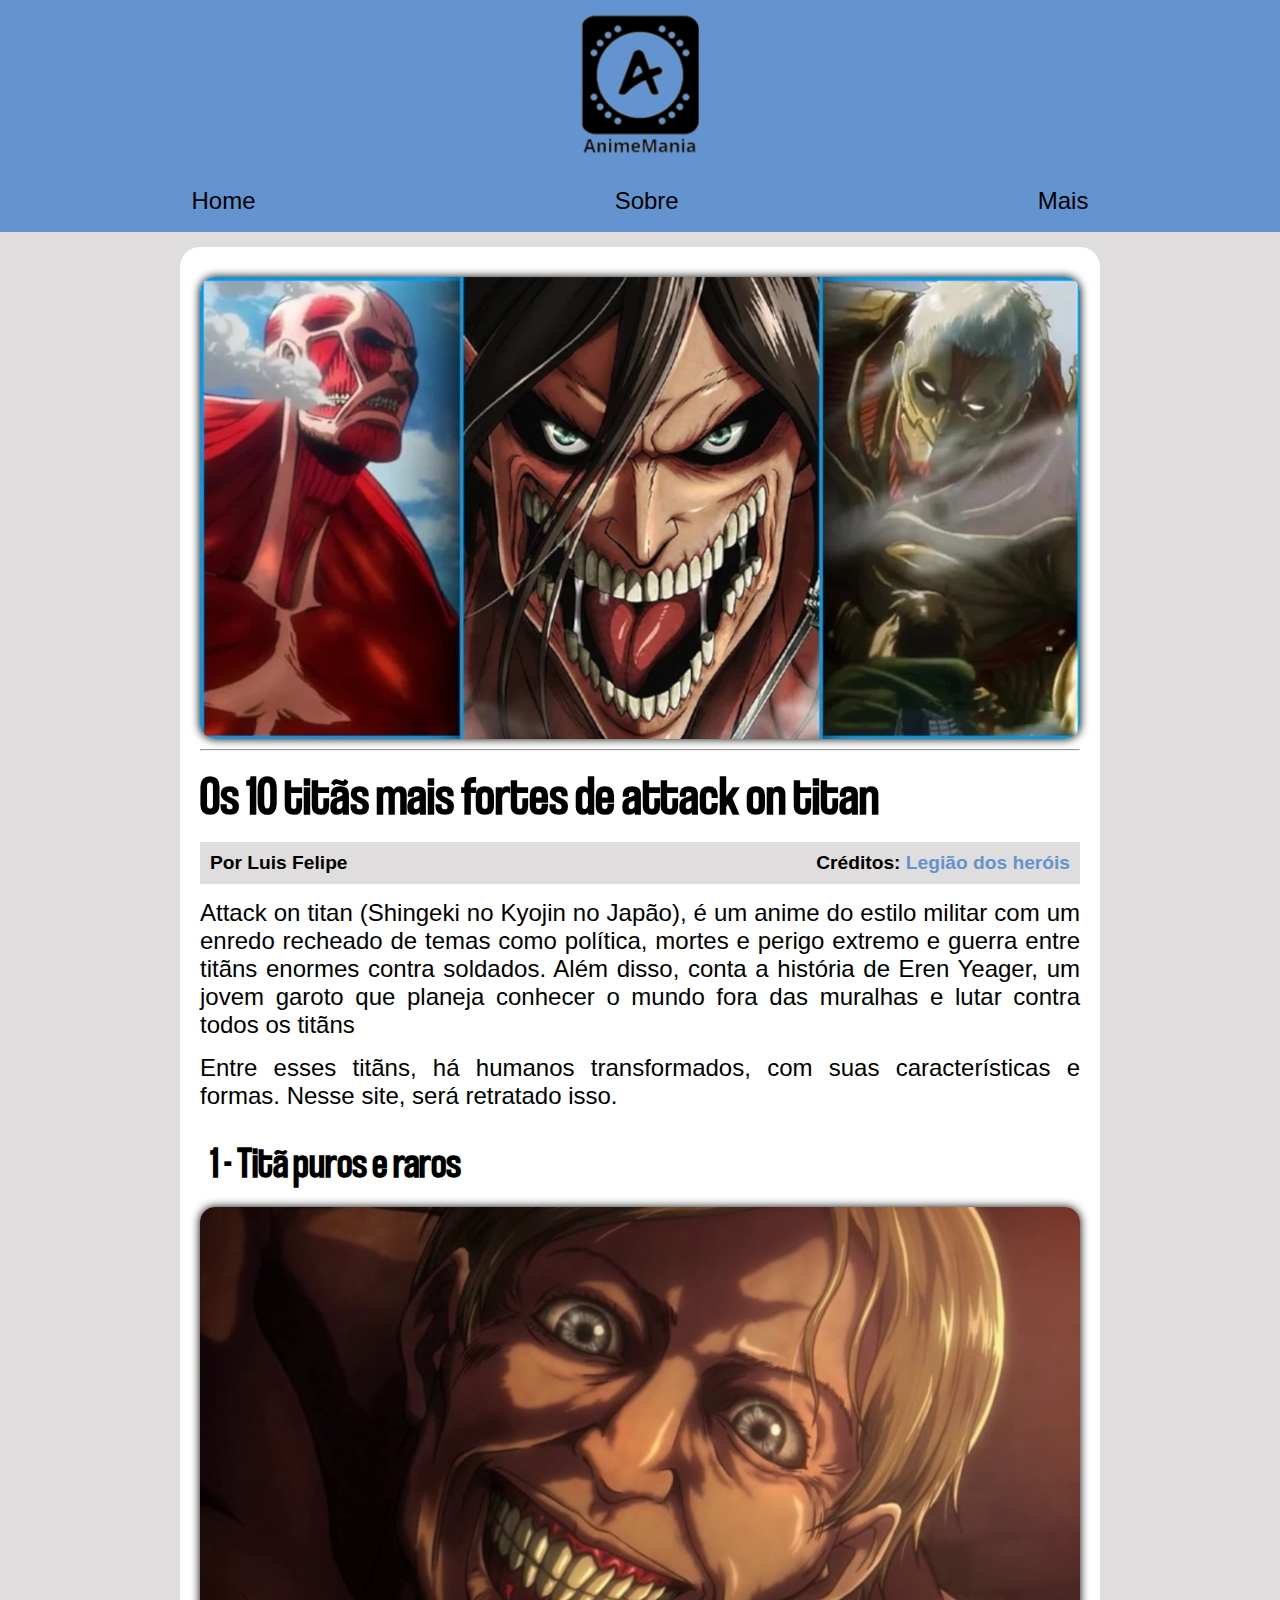
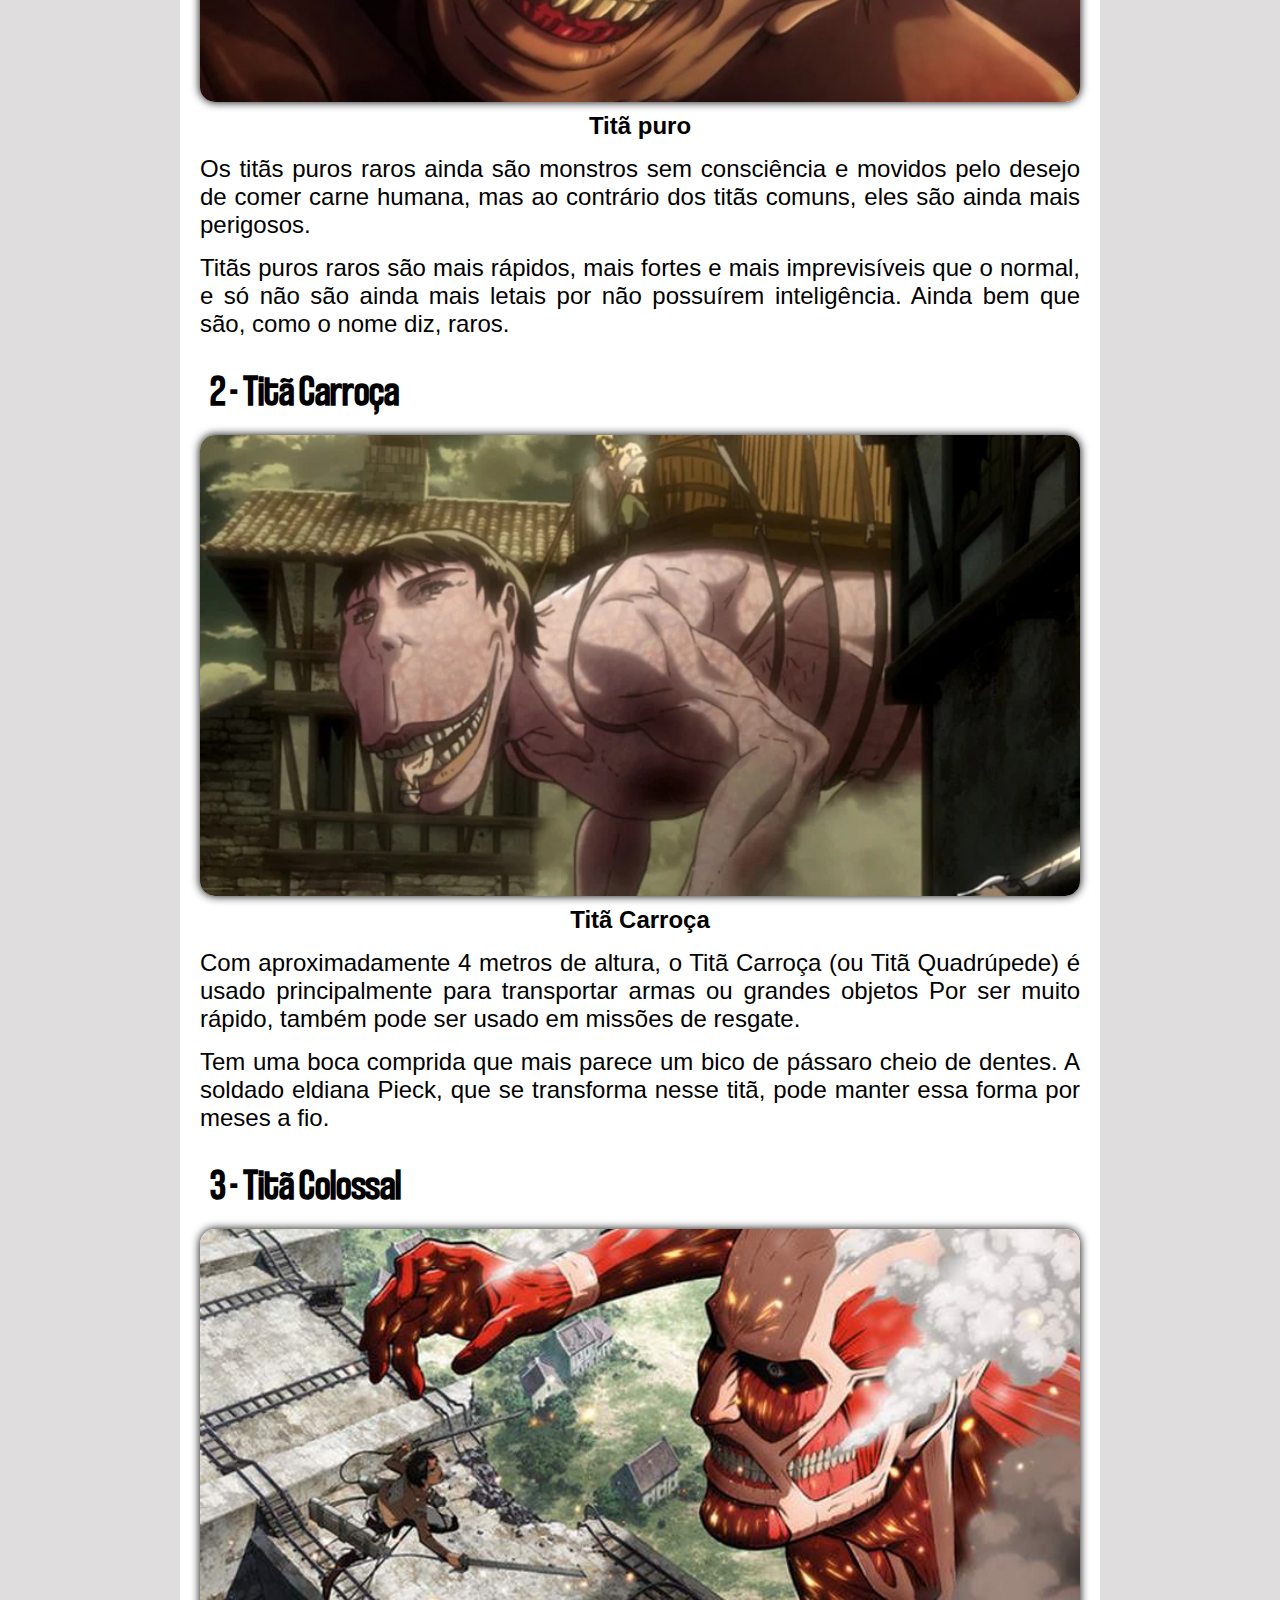
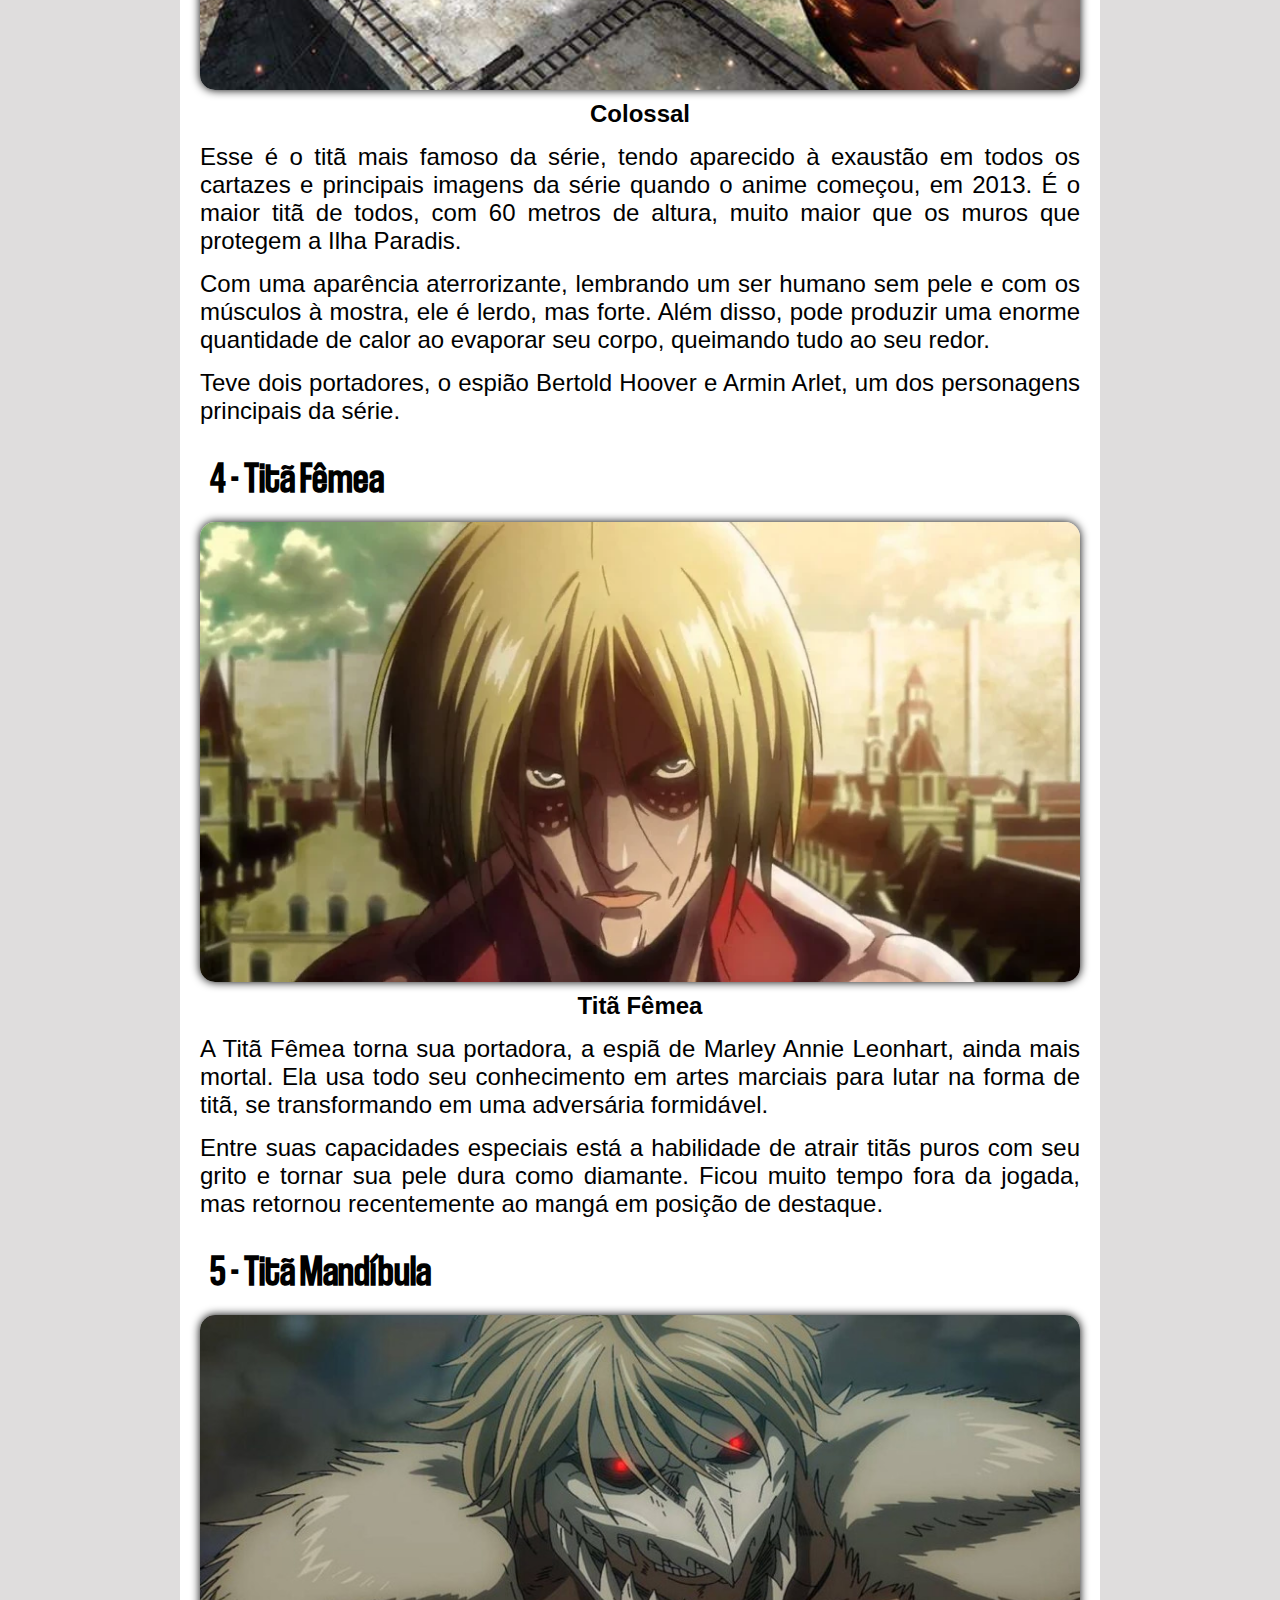
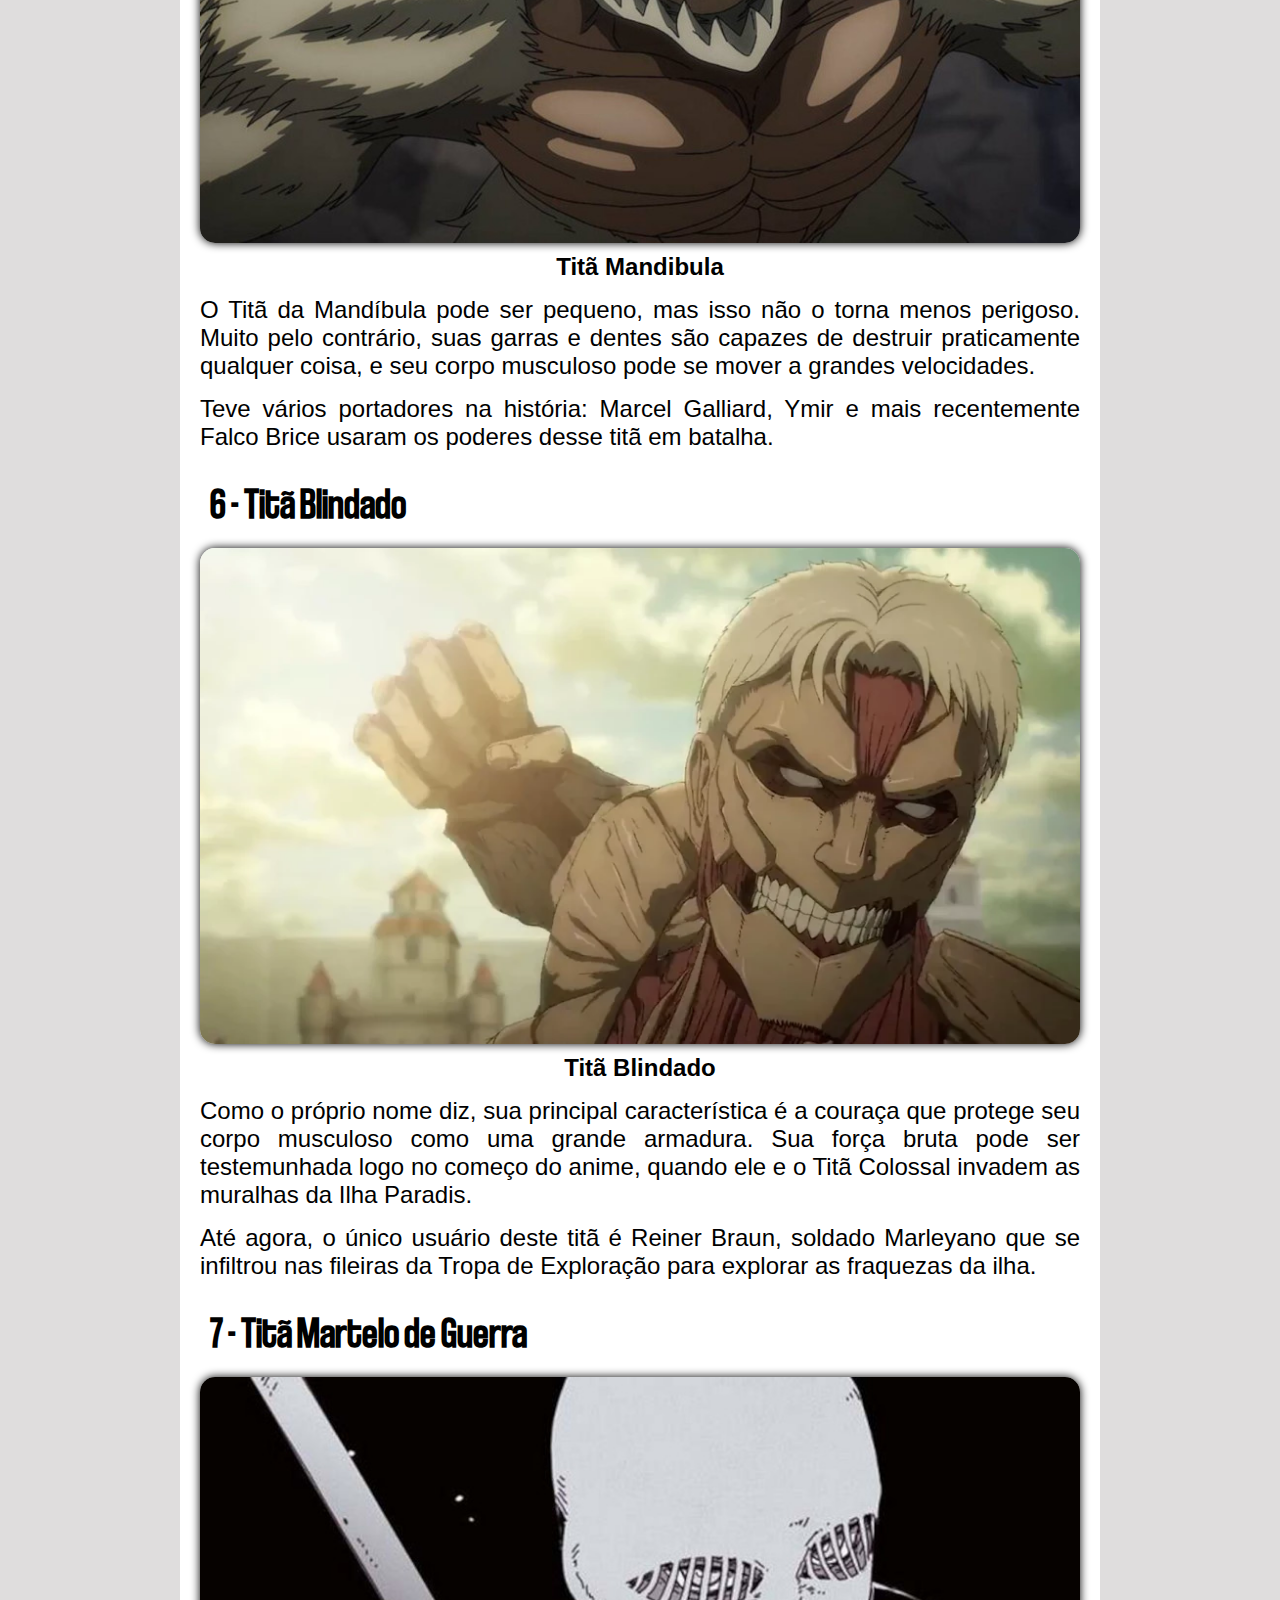
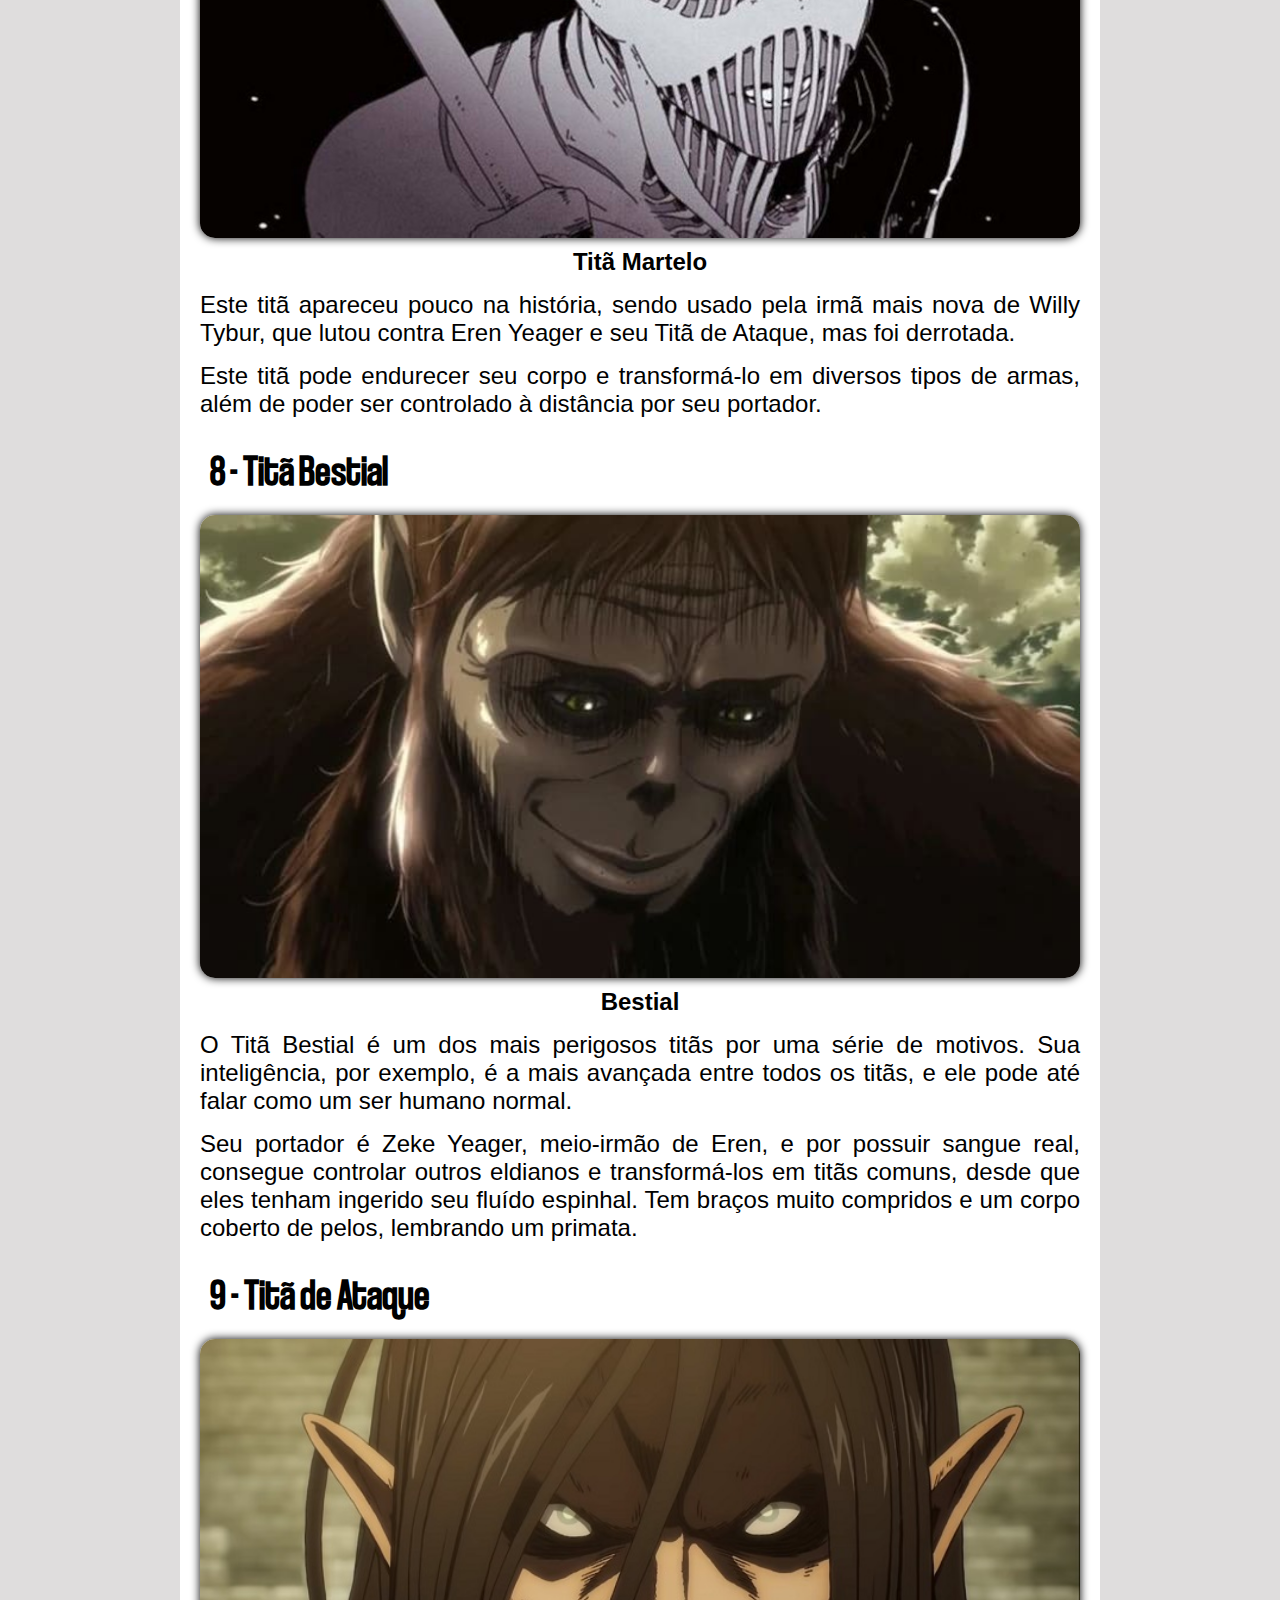
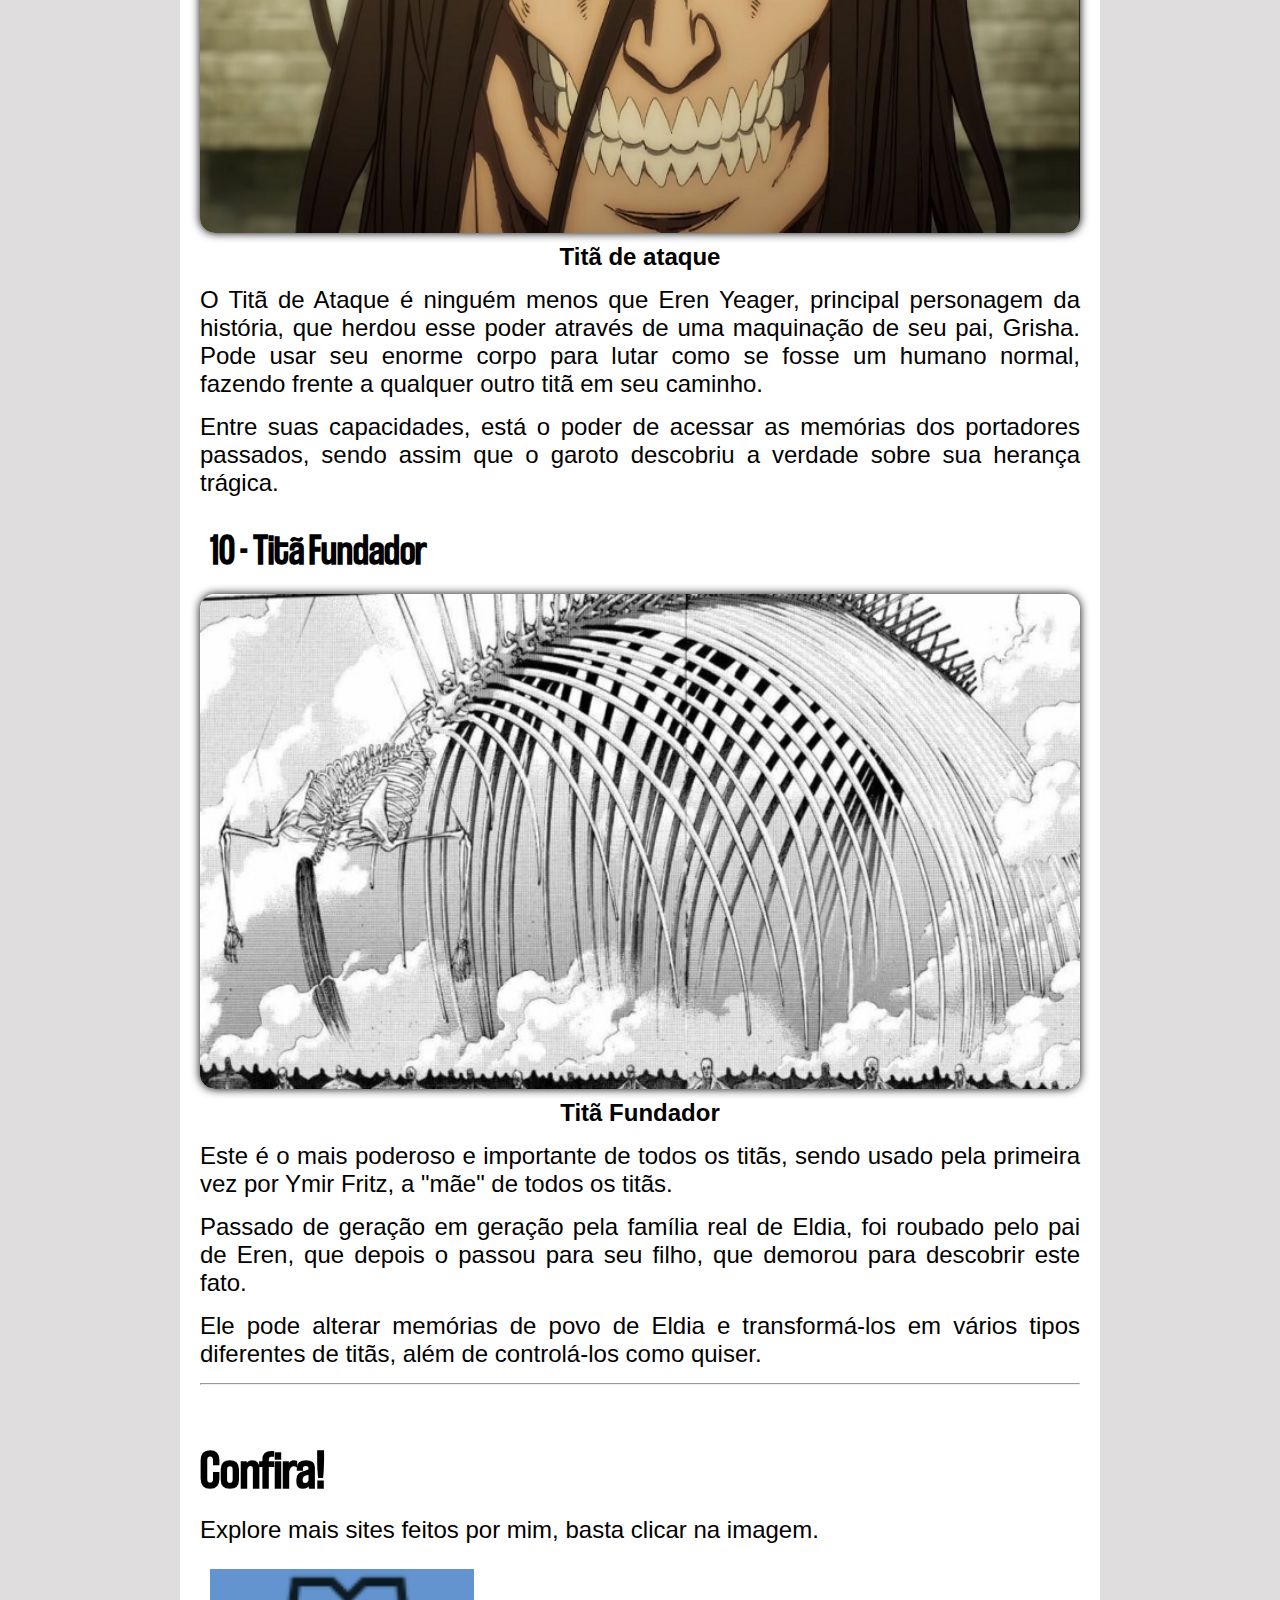
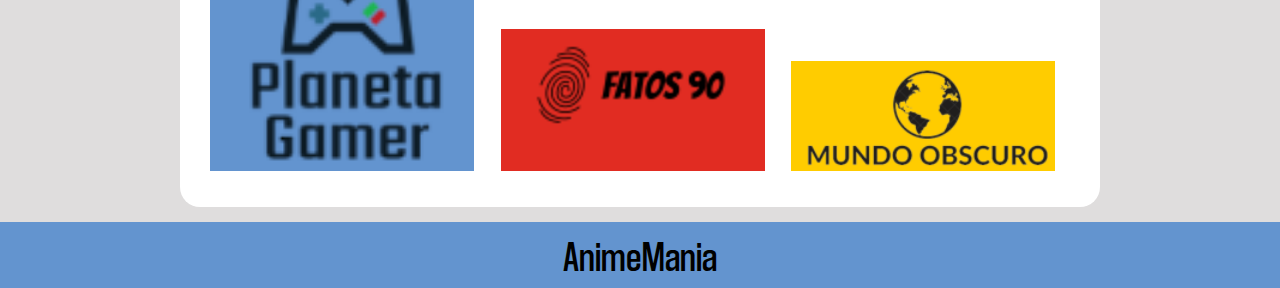
==== index.html @ fe701e72 "Adição dos arquivos do site" ====
<!DOCTYPE html>
<html lang="pt-br">
<head>
    <meta charset="UTF-8">
    <meta http-equiv="X-UA-Compatible" content="IE=edge">
    <meta name="viewport" content="width=device-width, initial-scale=1.0">
    <title>AnimeMania - Página inicial</title>
    <link rel="shortcut icon" href="img/favicon.png" type="image/x-icon">
    <link rel="stylesheet" href="css/estilos.css">
</head>
<body>
    <header id="cabecalho">
        <img src="img/logo.png" alt="Logo da página">
    </header>

    <nav id="menu">
        <a href="index.html">Home</a>
        <a href="sobre.html">Sobre</a>
        <a href="">Mais</a>
    </nav>

    <main id="principal">
        <section class="conteudo">
            <section class="secao-imagem">
                <img src="img/capa.webp" alt="Titãns">
            </section>

            <hr>

            <h1>Os 10 titãs mais fortes de attack on titan</h1>

            <div id="autoria">
                <span class="esquerdo">Por Luis Felipe</span>
                <span class="direito">Créditos: <a href="https://www.legiaodosherois.com.br/lista/attack-on-titan-mais-poderosos.html">Legião dos heróis</a></span>
            </div>

            <p>
                Attack on titan (Shingeki no Kyojin no Japão), é um anime do estilo militar com um enredo recheado de temas como política, mortes e perigo extremo e guerra entre titãns enormes contra soldados. Além disso, conta a história de Eren Yeager, um jovem garoto que planeja conhecer o mundo fora das muralhas e lutar contra todos os titãns
            </p>

            <p>
                Entre esses titãns, há humanos transformados, com suas características e formas. Nesse site, será retratado isso.
            </p>

            <h2>1 - Titã puros e raros</h2>

            <section class="secao-imagem">
                <img src="img/titans-puros.jpg" alt="Titãns">
                <figcaption>Titã puro</figcaption>
            </section>

            <p>
                Os titãs puros raros ainda são monstros sem consciência e movidos pelo desejo de comer carne humana, mas ao contrário dos titãs comuns, eles são ainda mais perigosos.
            </p>

            <p>
                Titãs puros raros são mais rápidos, mais fortes e mais imprevisíveis que o normal, e só não são ainda mais letais por não possuírem inteligência. Ainda bem que são, como o nome diz, raros.
            </p>

            <h2>2 - Titã Carroça</h2>

            <section class="secao-imagem">
                <img src="img/titan-caroca.webp" alt="Titãns">
                <figcaption>Titã Carroça</figcaption>
            </section>

            <p>
                Com aproximadamente 4 metros de altura, o Titã Carroça (ou Titã Quadrúpede) é usado principalmente para transportar armas ou grandes objetos Por ser muito rápido, também pode ser usado em missões de resgate.
            </p>

            <p>
                Tem uma boca comprida que mais parece um bico de pássaro cheio de dentes. A soldado eldiana Pieck, que se transforma nesse titã, pode manter essa forma por meses a fio.
            </p>

            <h2>3 - Titã Colossal</h2>
            <section class="secao-imagem">
                <img src="img/titan-colossal.jpg_large" alt="Colossal">
                <figcaption>Colossal</figcaption>
            </section>

            <p>
                Esse é o titã mais famoso da série, tendo aparecido à exaustão em todos os cartazes e principais imagens da série quando o anime começou, em 2013. É o maior titã de todos, com 60 metros de altura, muito maior que os muros que protegem a Ilha Paradis.
            </p>

            <p>
                Com uma aparência aterrorizante, lembrando um ser humano sem pele e com os músculos à mostra, ele é lerdo, mas forte. Além disso, pode produzir uma enorme quantidade de calor ao evaporar seu corpo, queimando tudo ao seu redor.
            </p>

            <p>
                Teve dois portadores, o espião Bertold Hoover e Armin Arlet, um dos personagens principais da série.
            </p>

            <h2>4 - Titã Fêmea</h2>
            <section class="secao-imagem">
                <img src="img/titan-femea.webp" alt="Colossal">
                <figcaption>Titã Fêmea</figcaption>
            </section>

            <p>
                A Titã Fêmea torna sua portadora, a espiã de Marley Annie Leonhart, ainda mais mortal. Ela usa todo seu conhecimento em artes marciais para lutar na forma de titã, se transformando em uma adversária formidável.
            </p>

            <p>
                Entre suas capacidades especiais está a habilidade de atrair titãs puros com seu grito e tornar sua pele dura como diamante. Ficou muito tempo fora da jogada, mas retornou recentemente ao mangá em posição de destaque.
            </p>

            <h2>5 - Titã Mandíbula</h2>
            <section class="secao-imagem">
                <img src="img/titan-mandibula.jpg" alt="Titã">
                <figcaption>Titã Mandibula</figcaption>
            </section>

            <p>
                O Titã da Mandíbula pode ser pequeno, mas isso não o torna menos perigoso. Muito pelo contrário, suas garras e dentes são capazes de destruir praticamente qualquer coisa, e seu corpo musculoso pode se mover a grandes velocidades.
            </p>

            <p>
                Teve vários portadores na história: Marcel Galliard, Ymir e mais recentemente Falco Brice usaram os poderes desse titã em batalha.
            </p>

            <h2>6 - Titã Blindado</h2>
            <section class="secao-imagem">
                <img src="img/titan-blindado.webp" alt="Titã">
                <figcaption>Titã Blindado</figcaption>
            </section>

            <p>
                Como o próprio nome diz, sua principal característica é a couraça que protege seu corpo musculoso como uma grande armadura. Sua força bruta pode ser testemunhada logo no começo do anime, quando ele e o Titã Colossal invadem as muralhas da Ilha Paradis.
            </p>

            <p>
                Até agora, o único usuário deste titã é Reiner Braun, soldado Marleyano que se infiltrou nas fileiras da Tropa de Exploração para explorar as fraquezas da ilha.
            </p>

            <h2>7 - Titã Martelo de Guerra</h2>
            <section class="secao-imagem">
                <img src="img/titan-martelo.jpeg" alt="Titã">
                <figcaption>Titã Martelo</figcaption>
            </section>

            <p>
                Este titã apareceu pouco na história, sendo usado pela irmã mais nova de Willy Tybur, que lutou contra Eren Yeager e seu Titã de Ataque, mas foi derrotada.
            </p>

            <p>
                Este titã pode endurecer seu corpo e transformá-lo em diversos tipos de armas, além de poder ser controlado à distância por seu portador.
            </p>

            <h2>8 - Titã Bestial</h2>
            <section class="secao-imagem">
                <img src="img/titan-bestial.jpg" alt="Zeke">
                <figcaption>Bestial</figcaption>
            </section>

            <p>
                O Titã Bestial é um dos mais perigosos titãs por uma série de motivos. Sua inteligência, por exemplo, é a mais avançada entre todos os titãs, e ele pode até falar como um ser humano normal.
            </p>

            <p>
                Seu portador é Zeke Yeager, meio-irmão de Eren, e por possuir sangue real, consegue controlar outros eldianos e transformá-los em titãs comuns, desde que eles tenham ingerido seu fluído espinhal. Tem braços muito compridos e um corpo coberto de pelos, lembrando um primata.
            </p>

            <h2>9 - Titã de Ataque</h2>
            <section class="secao-imagem">
                <img src="img/titan-ataque.jpeg" alt="Zeke">
                <figcaption>Titã de ataque</figcaption>
            </section>

            <p>
                O Titã de Ataque é ninguém menos que Eren Yeager, principal personagem da história, que herdou esse poder através de uma maquinação de seu pai, Grisha. Pode usar seu enorme corpo para lutar como se fosse um humano normal, fazendo frente a qualquer outro titã em seu caminho.
            </p>

            <p>
                Entre suas capacidades, está o poder de acessar as memórias dos portadores passados, sendo assim que o garoto descobriu a verdade sobre sua herança trágica.
            </p>

            <h2>10 - Titã Fundador</h2>
            <section class="secao-imagem">
                <img src="img/titan-fundador.jpg" alt="Zeke">
                <figcaption>Titã Fundador</figcaption>
            </section>

            <p>
                Este é o mais poderoso e importante de todos os titãs, sendo usado pela primeira vez por Ymir Fritz, a "mãe" de todos os titãs.
            </p>

            <p>
                Passado de geração em geração pela família real de Eldia, foi roubado pelo pai de Eren, que depois o passou para seu filho, que demorou para descobrir este fato.
            </p>

            <p>
                Ele pode alterar memórias de povo de Eldia e transformá-los em vários tipos diferentes de titãs, além de controlá-los como quiser.
            </p>
            <hr>
        </section>

        <section id="conteudo-secundario">
            <h1>Confira!</h1>

            <p>
                Explore mais sites feitos por mim, basta clicar na imagem.
            </p>
            <div class="quadro">
                <a href="https://luissouzadeveloper.github.io/Planeta-Game/" target="_blank">
                    <img src="img/planeta-gamer.PNG" alt="">
                </a>
            </div>
            <div class="quadro">
                <a href="https://luissouzadeveloper.github.io/Fatos-90/" target="_blank">
                    <img src="img/fatos-90.PNG" alt="">
                </a>
            </div>
            <div class="quadro">
                <a href="https://luissouzadeveloper.github.io/Mundo-Obscuro/" target="_blank">
                    <img src="img/mundo-obscuro.PNG" alt="">
                </a>
            </div>
        </section>
    </main>

    <footer id="rodape">
        <p>
            AnimeMania
        </p>
    </footer>
    
</body>
</html>
---- css/estilos.css ----
/*Reset da página*/
*{
    margin: 0px;
    padding: 0px;
}

/*Importação da fonte*/
@font-face {
    font-family: coolvetica;
    src: url(../fonts/coolvetica\ condensed\ rg.otf);
}

/*Variáveis de CSS*/
:root{
    --fonte: coolvetica;
    --cor1: #6394cf;
    --cor2: #000;
    --cor3: #fff;
    --cor4: #dfdddd;
}

/*Corpo da página*/
body{
    background-color: var(--cor4);
    font-family: Arial, Helvetica, sans-serif;
    font-size: 1.5em;
    clear: both;
}

/*Cabeçalho*/
#cabecalho{
    background-color: var(--cor1);
    padding: 10px;
}

/*Logo*/
#cabecalho > img{
    display: block;
    margin: 5px auto;
}

/*Menu*/
#menu{
    text-align: center;
    padding: 12px;
    display: flex;
    justify-content: space-around;
    background-color: var(--cor1);
}

/*Links do menu*/
#menu > a{
    margin: 0px 10px;
    text-decoration: none;
    color: var(--cor2);
    padding: 5px;
}

/*Animação dos links*/
#menu > a:hover{
    background-color: var(--cor4);
    padding: 2px 5px;
    text-decoration: underline;
}

/*Área principal*/
#principal{
    max-width: 920px;
    background-color: var(--cor3);
    margin: 15px auto;
    border-radius: 20px;
}

/*Seção de autoria*/
#autoria{
    font-weight: bold;
    font-size: 0.8em;
    margin: 15px 0px;
    background-color: var(--cor4);
    padding: 10px;
}

.direito{
    float: right;
    clear: both;
}

.direito > a{
    color: var(--cor1);
    text-decoration: none;
}

.direito > a:hover{
    text-decoration: underline;
}

/*Imagens de conteúdo*/
.secao-imagem > img{
    display: block;
    margin: 10px auto;
    width: 100%;
    border-radius: 15px;
    box-shadow: 0px 0px 10px var(--cor2);
}

.secao-imagem > figcaption{
    text-align: center;
    font-weight: bold;
    margin-bottom: 10px;
}

/*Ícone github*/
.github-icon > img{
    width: 90%;
    display: block;
    margin: 10px auto;
}

.github-icon figcaption{
    text-align: center;
    
}

.github-icon > figcaption a{
    text-decoration: none;
    color: var(--cor1);
}

/*Conteúdo*/
.conteudo{
    padding: 20px;
}

/*Título*/
.conteudo > h1, #conteudo-secundario > h1{
    font-family: var(--fonte);
    font-size: 2.3em;
    margin: 10px 0px;
}

/*Subtítulo*/
.conteudo > h2{
    font-family: var(--fonte);
    font-size: 1.8em;
    margin: 10px 0px;
    padding: 10px;
}

/*Parágrafos*/
.conteudo > p, #conteudo-secundario > p{
    text-align: justify;
    margin: 15px 0px;
}

/*Link externo*/
p > a{
    color: var(--cor1);
    font-weight: bold;
    text-decoration: none;
}

p > a:hover{
    text-decoration: underline;
}

/*Conteúdo extra*/
#conteudo-secundario{
    padding: 20px;
}

.quadro{
    display: inline;
    margin: auto;
}

.quadro > a{
    text-decoration: none;
}

.quadro > a > img{
    margin: 10px;
    width: 30%;
}

/*Rodapé*/
#rodape{
    background-color: var(--cor1);
    padding: 7px;
}

#rodape > p{
    text-align: center;
    font-family: var(--fonte);
    font-size: 1.8em;
}

/*Tablets*/
@media (max-width: 720px) {
    main{
        max-width: 720px;
    }

    .quadro{
        display: block;
        margin: auto;
    }

    .quadro > a > img{
        margin: 10px auto;
        width: 50%;
        
    }
}

@media (max-width: 600px){
    main{
        max-width: 600px;
        padding: 20px;
        background-color: var(--cor3);
    }

    .quadro{
        display:flex;
        justify-content: space-around;
        background-color: var(--cor4);
        padding: 10px;
    }

    .quadro > a > img{
        width: 100%;
    }

    /*Título*/
    .conteudo > h1, #conteudo-secundario > h1{
        font-family: var(--fonte);
        font-size: 2.3em;
        margin: 10px 0px;
        text-align: center;
    }

    /*Subtítulo*/
    .conteudo > h2{
        font-family: var(--fonte);
        font-size: 1.8em;
        margin: 10px 0px;
        padding: 10px;
        text-align: center;
    }

    /*Seção de autoria*/
    #autoria{
        font-weight: bold;
        font-size: 0.8em;
        margin: 15px 0px;
        background-color: var(--cor4);
        padding: 10px;
        height: 40px;
    }

    .esquerdo{
        
        margin-bottom: 7px;
    }
    
    .direito{
        clear: both;
        margin: auto;
    }

    .direito > a{
        color: var(--cor1);
        text-decoration: none;
    }

    .direito > a:hover{
        text-decoration: underline;
    }

}
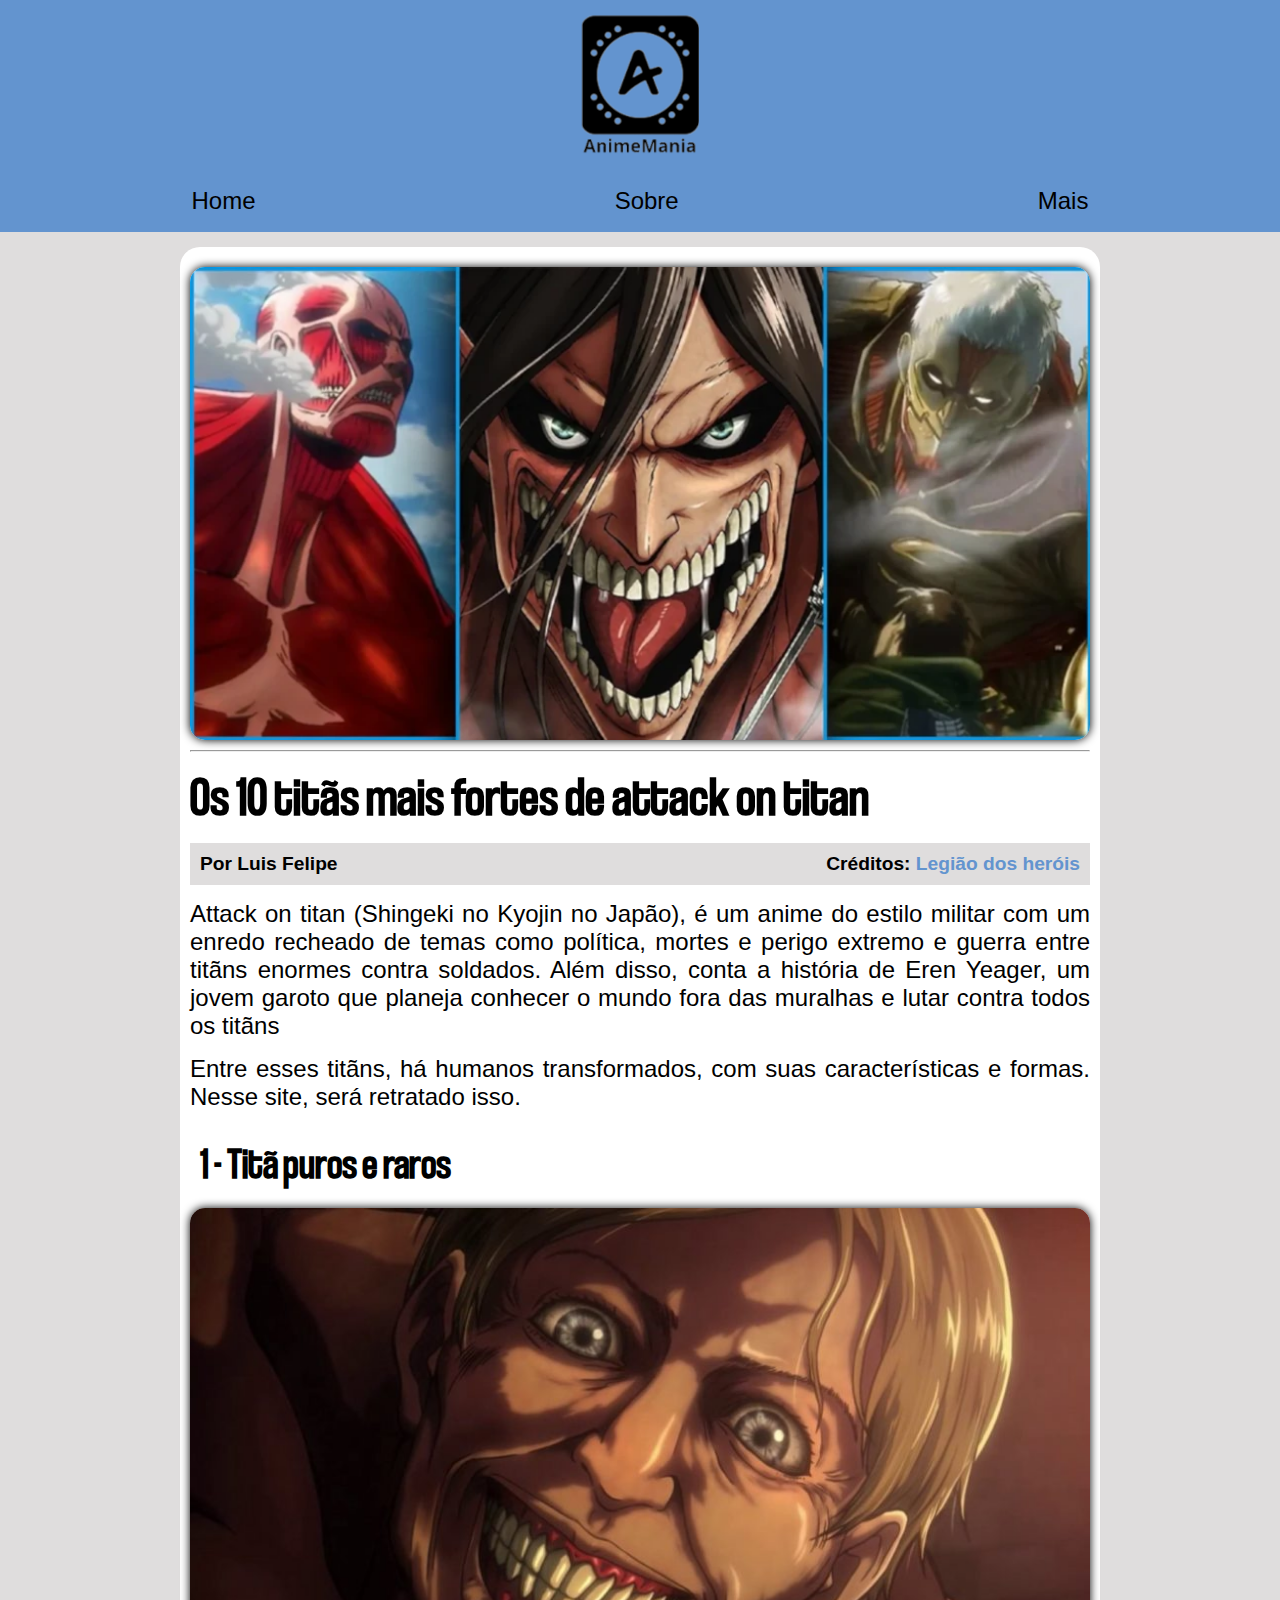
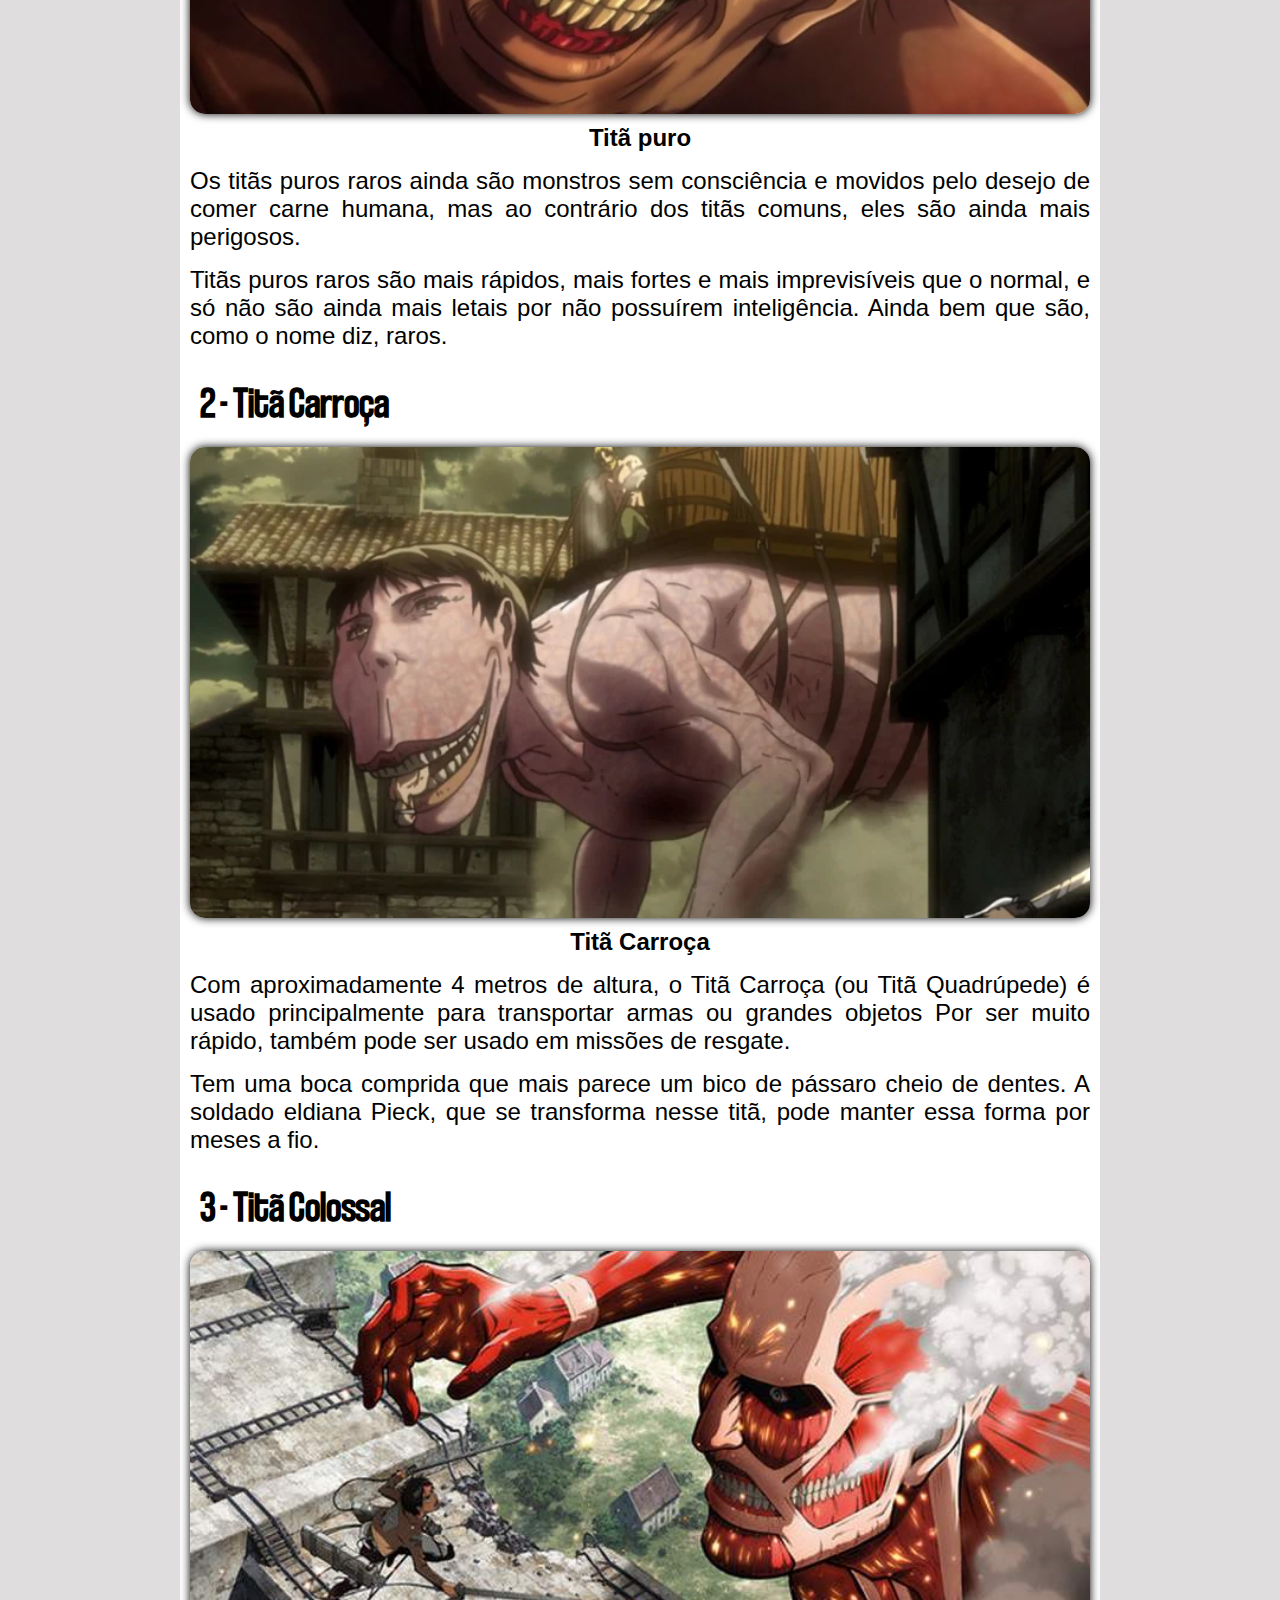
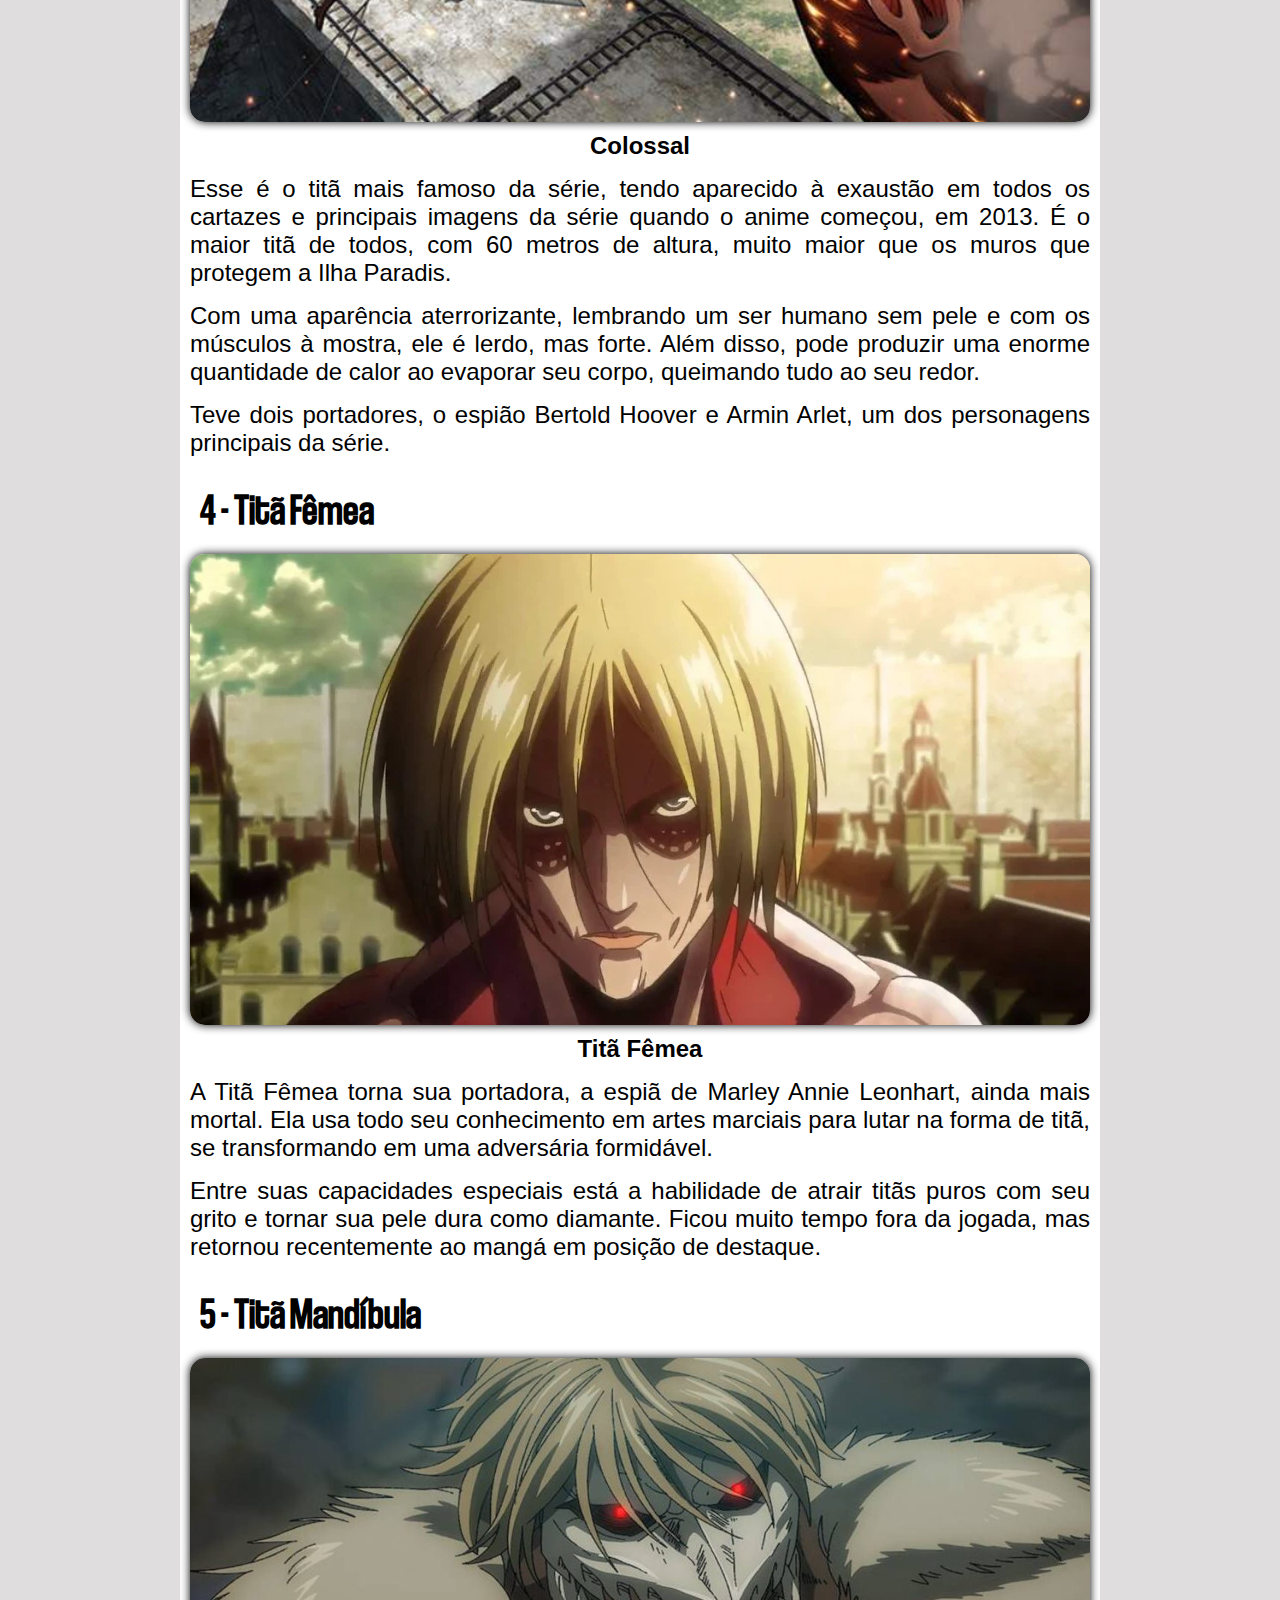
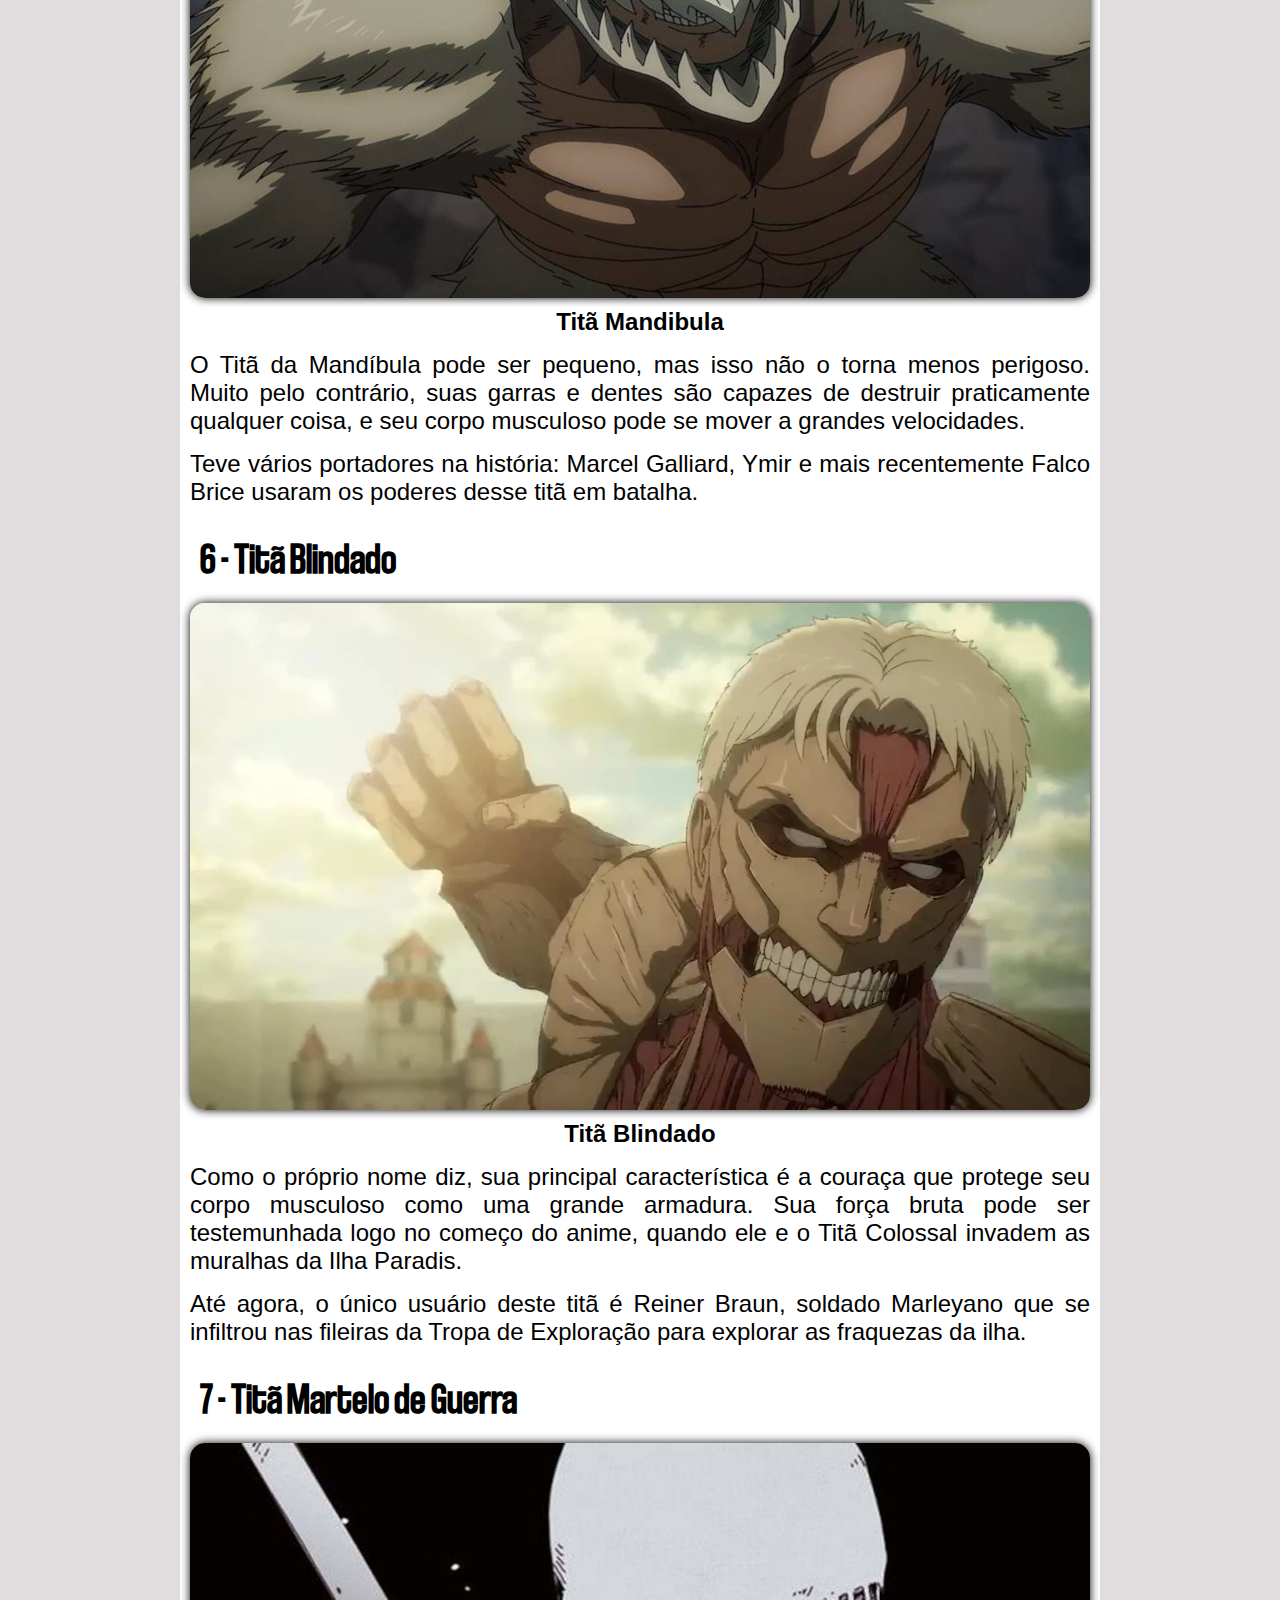
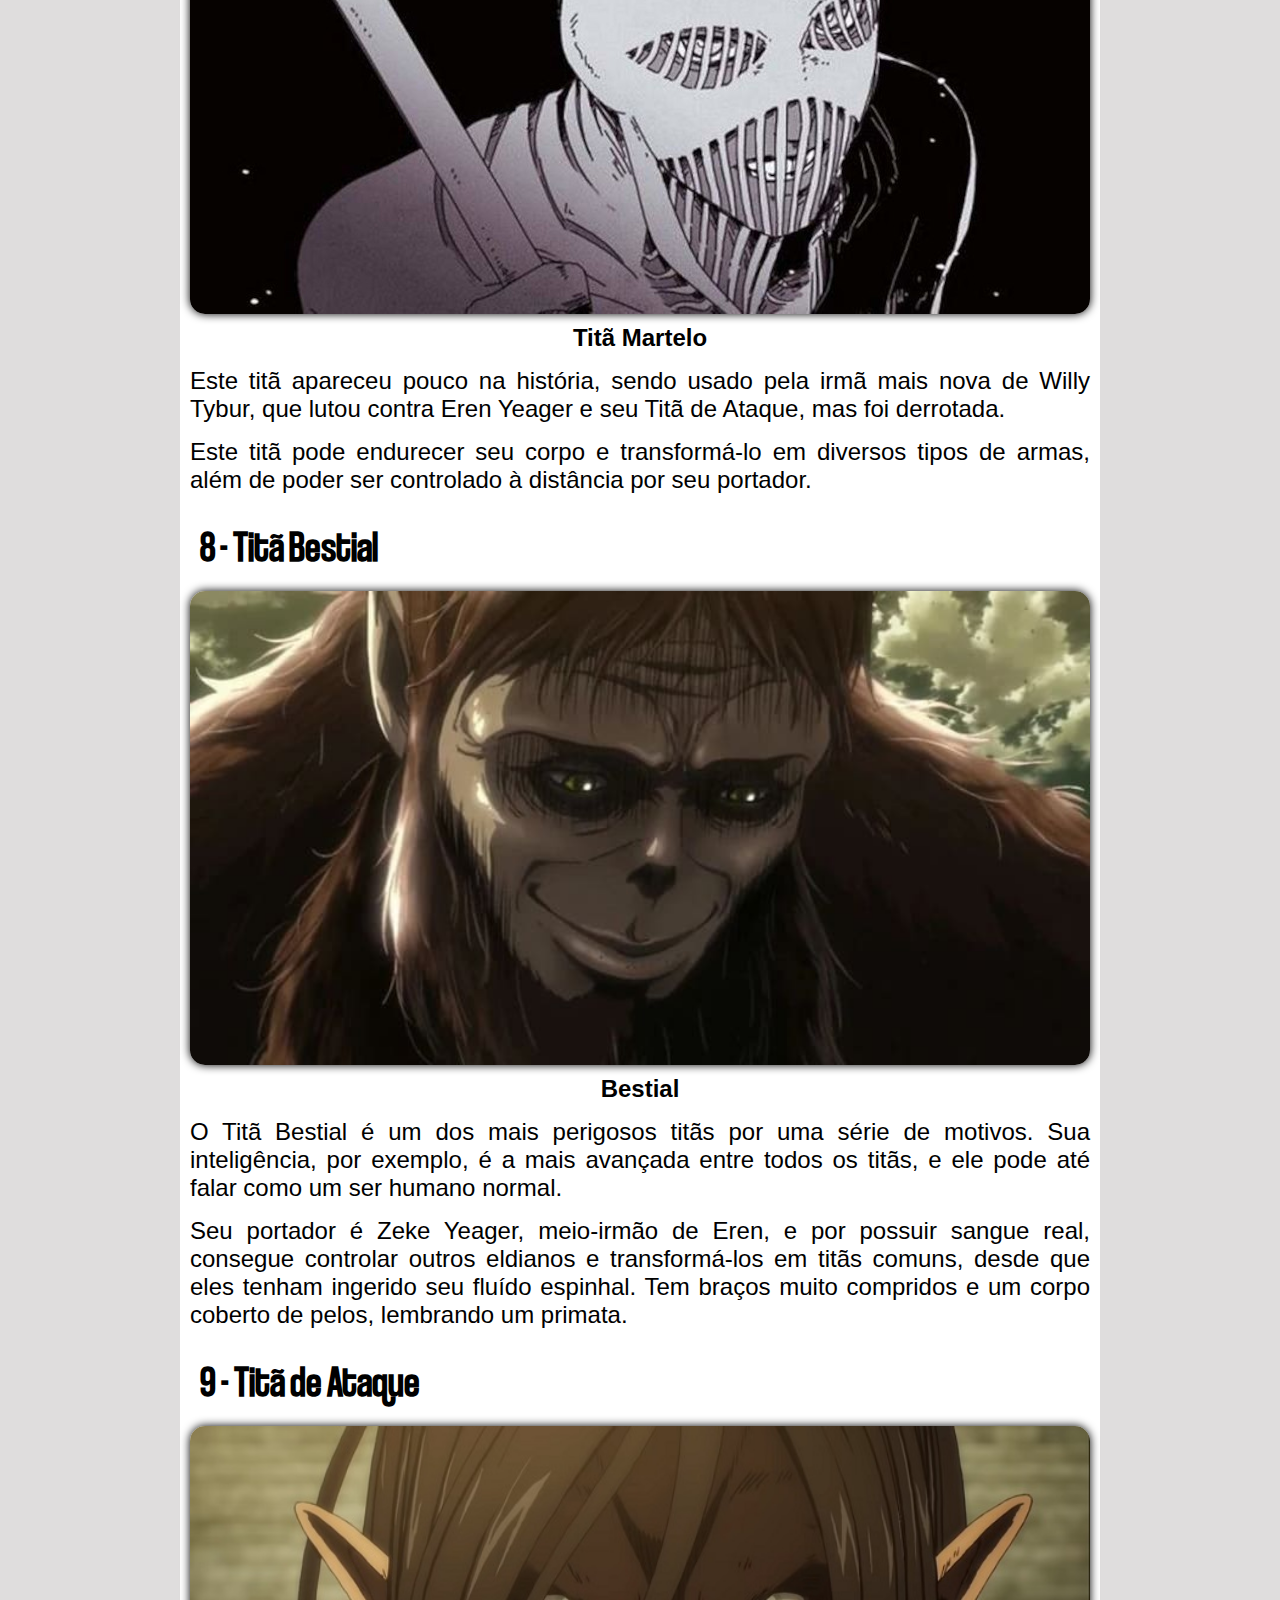
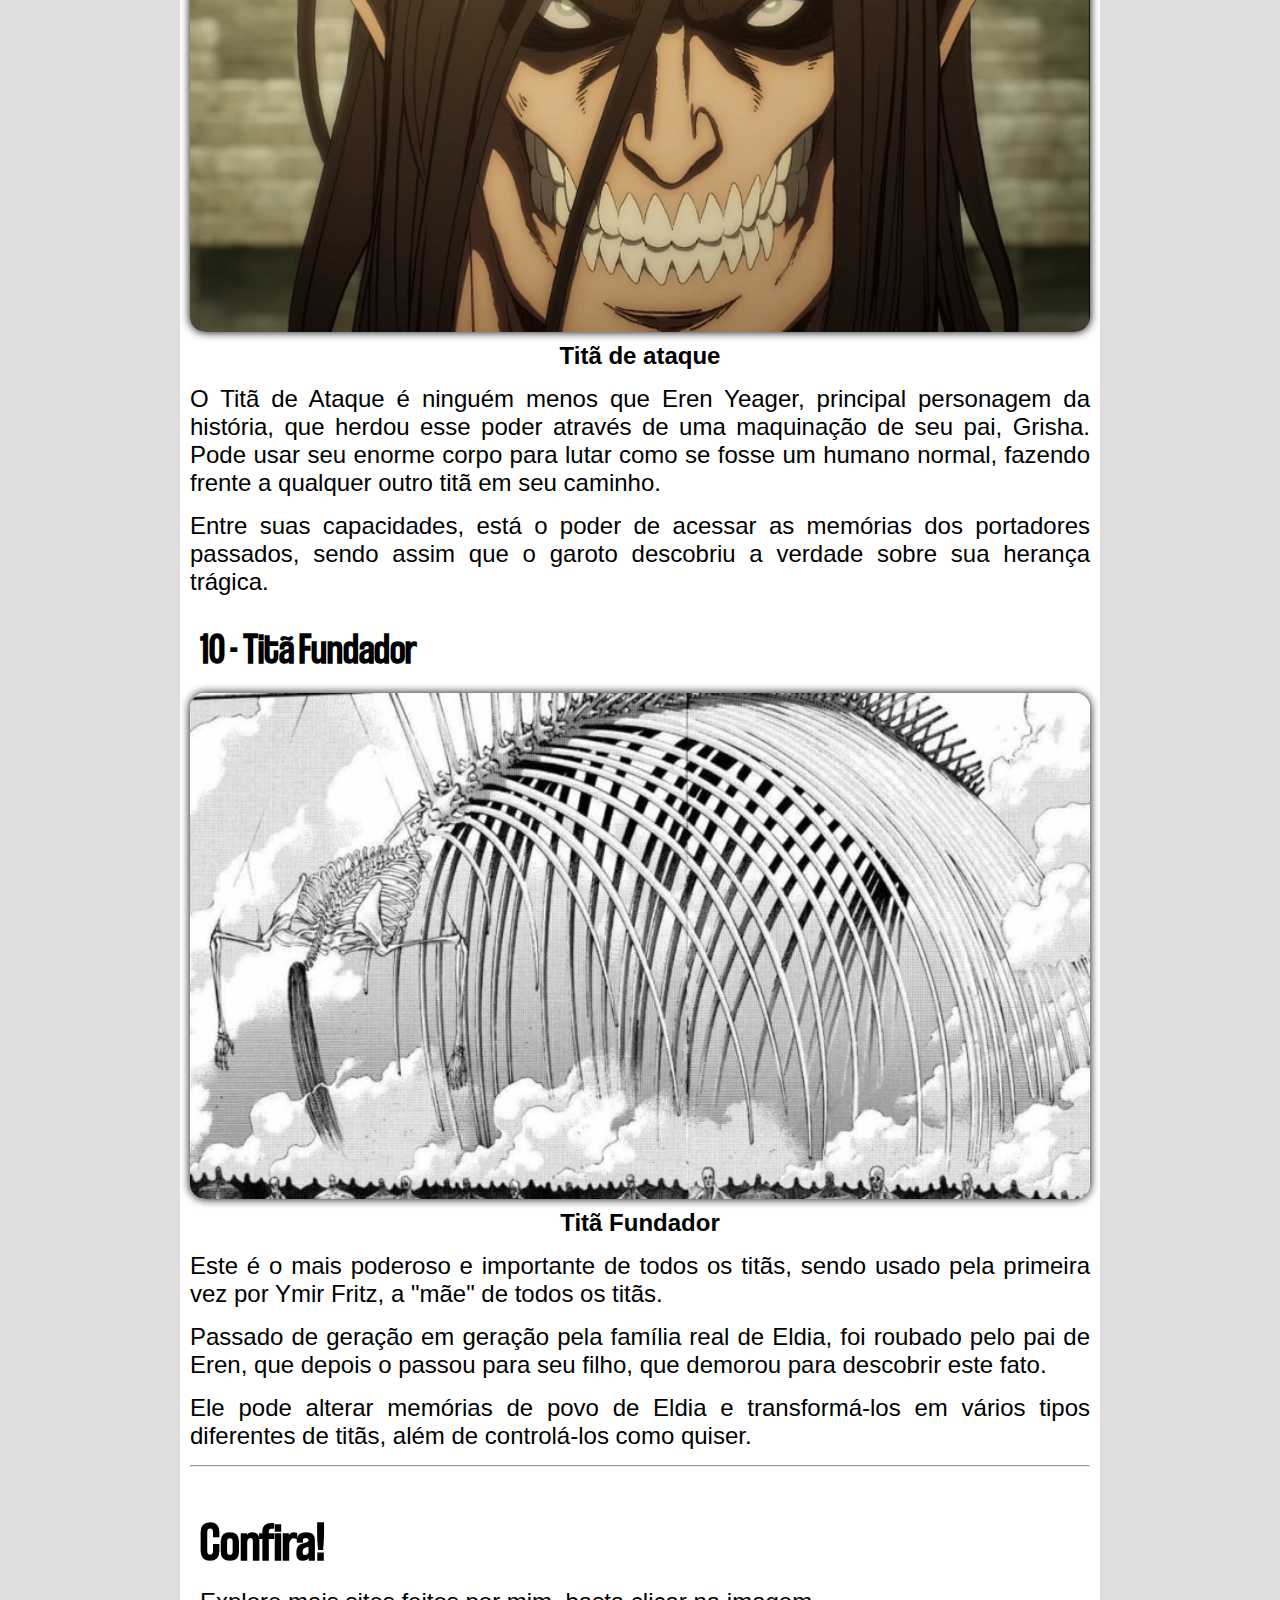
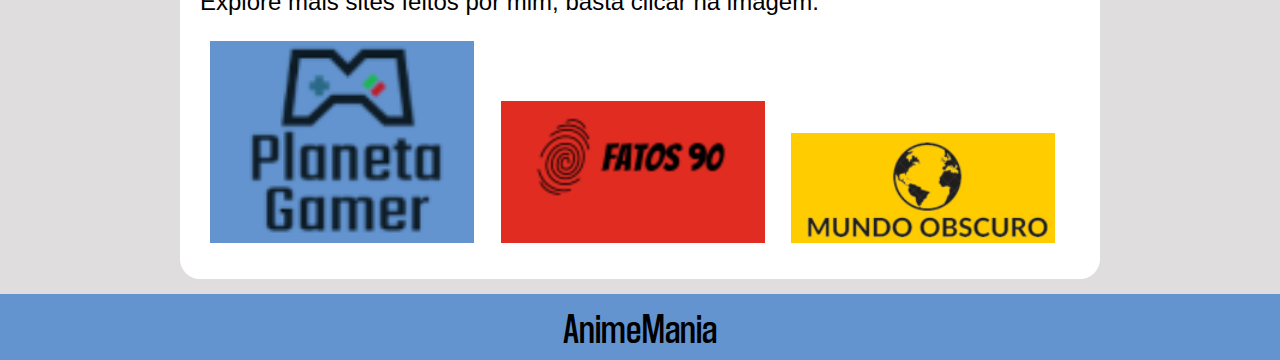
==== commit 0a1c74ff: "Update index.html" ====
--- a/index.html
+++ b/index.html
@@ -16,7 +16,7 @@
     <nav id="menu">
         <a href="index.html">Home</a>
         <a href="sobre.html">Sobre</a>
-        <a href="">Mais</a>
+        <a href="mais.html">Mais</a>
     </nav>
 
     <main id="principal">
@@ -225,4 +225,4 @@
     </footer>
     
 </body>
-</html>+</html>
--- a/css/estilos.css
+++ b/css/estilos.css
@@ -128,7 +128,7 @@
 
 /*Conteúdo*/
 .conteudo{
-    padding: 20px;
+    padding: 10px;
 }
 
 /*Título*/
@@ -161,6 +161,25 @@
 
 p > a:hover{
     text-decoration: underline;
+}
+
+/*Vídeos*/
+.video {
+    position: relative;
+    padding-bottom: 56.25%; 
+    padding-top: 20px;
+    height: 0;
+    margin:0 auto;
+}
+
+.video iframe{
+    display: block;
+    margin: 10px auto;
+    width: 100%;
+    height: 100%;
+    position: absolute;
+    left: 0;
+    top: 0;
 }
 
 /*Conteúdo extra*/
